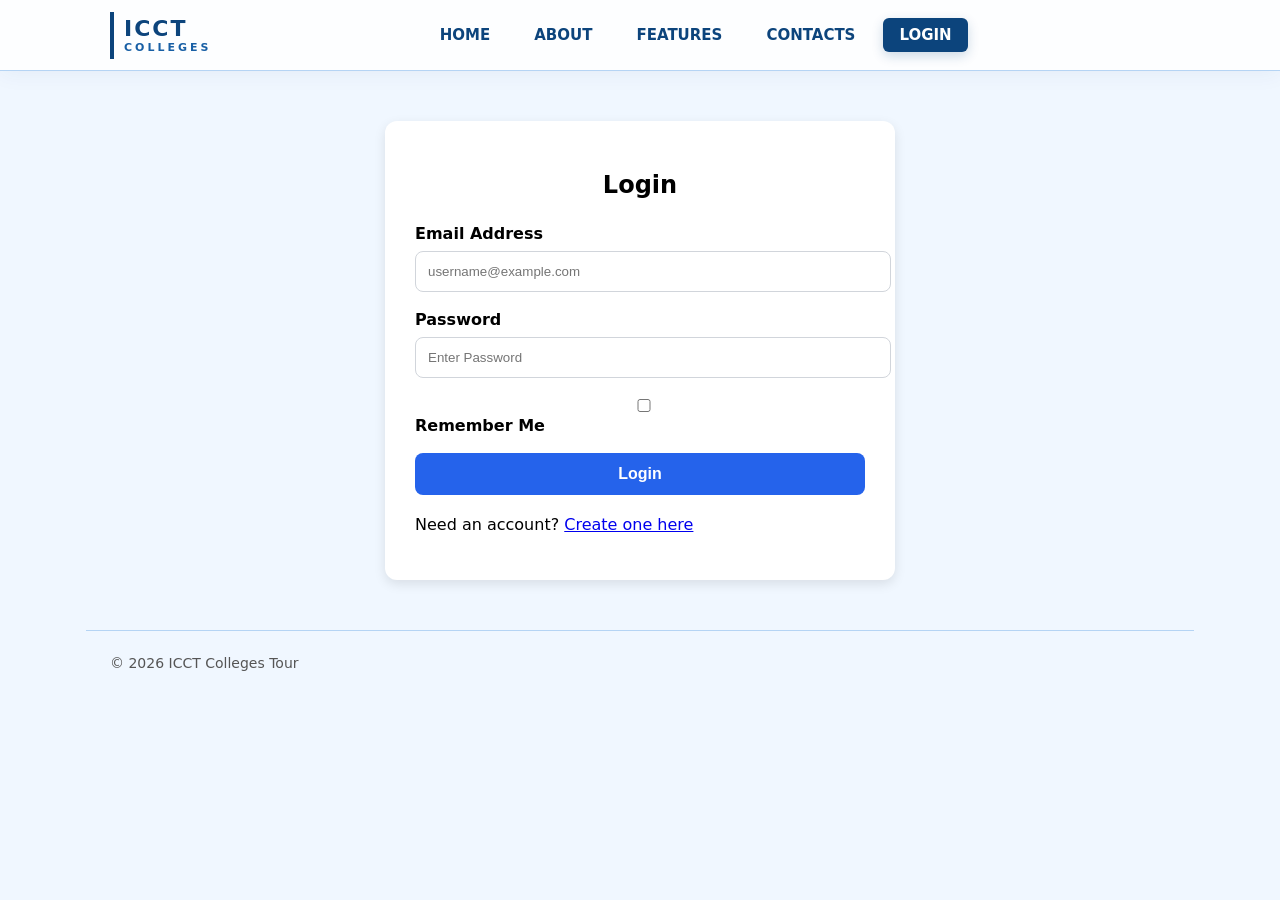
==== login.html @ 403d5530 "Add files via upload" ====
<!DOCTYPE html>
<html lang="en">
<head>
    <meta charset="UTF-8">
    <meta name="viewport" content="width=device-width, initial-scale=1.0">
    <title>Login</title>

    <link rel="stylesheet" href="layout.css">
</head>
<body>

<div class="page-shell">

    <header class="topbar">
        <div class="main-nav-bar">
            <div class="main-nav-container">

                <div class="logo">
                    <span class="logo-main">ICCT</span>
                    <span class="logo-sub">COLLEGES</span>
                </div>

                <nav class="nav">
                    <a href="index.html">HOME</a>
                    <a href="about.html">ABOUT</a>
                    <a href="features.html">FEATURES</a>
                    <a href="contact.html">CONTACTS</a>
                    <a href="login.html" class="active">LOGIN</a>
                </nav>

            </div>
        </div>
    </header>

    <main>

        <div class="login-container">

            <h2>Login</h2>

            <form id="loginForm">

                <div class="form-group">
                    <label>Email Address</label>
                    <input
                        type="email"
                        id="email"
                        placeholder="username@example.com"
                        required>
                </div>

                <div class="form-group">
                    <label>Password</label>
                    <input
                        type="password"
                        id="password"
                        placeholder="Enter Password"
                        required>
                </div>

                <div class="form-group">
                    <input type="checkbox" id="remember">
                    <label for="remember">Remember Me</label>
                </div>

                <button type="submit" class="btn btn-primary">
                    Login
                </button>

            </form>

            <p id="error-message"
               style="color:red;margin-top:15px;font-weight:bold;">
            </p>

            <p style="margin-top:20px;">
                Need an account?
                <a href="signup.html">Create one here</a>
            </p>

        </div>

    </main>

    <footer>
        <p>&copy; 2026 ICCT Colleges Tour</p>
    </footer>

</div>

<script src="auth.js"></script>
<script src="navbar.js"></script>

</body>
</html>
---- layout.css ----
body, 
.page-shell, 
main {
  background-color: #f0f7ff !important;
  font-family: system-ui, -apple-system, BlinkMacSystemFont, 'Segoe UI', Roboto, Oxygen, Ubuntu, Cantarell, sans-serif;
  margin: 0;
}

.hero {
  background: linear-gradient(135deg, #daeeff 0%, #edf5fc 100%);
  padding: 80px 24px;
  display: flex;
  flex-direction: column;
  align-items: center;
  justify-content: center;
  border-bottom: 1px solid #B5D4F4;
  text-align: center;
}

.hero h1 {
  max-width: 800px;
  font-size: 42px;
  font-weight: 800;
  letter-spacing: -0.02em;
  color: #0C447C;
  margin: 0 0 16px 0;
}

.hero p {
  max-width: 600px;
  font-size: 18px;
  line-height: 1.6;
  color: #185FA5;
  margin: 0;
}

.hero-actions {
  margin-top: 28px;
  display: flex;
  gap: 16px;
}

.button {
  display: inline-block;
  padding: 12px 24px;
  border-radius: 8px;
  font-weight: 600;
  text-decoration: none;
  font-size: 15px;
  transition: all 0.2s ease;
  box-shadow: 0 4px 12px rgba(12, 68, 124, 0.1);
}

.button.primary {
  background-color: #0C447C;
  color: #ffffff;
}

.button.primary:hover {
  background-color: #185FA5;
}

.button.secondary {
  background-color: #ffffff;
  color: #0C447C;
  border: 1px solid #B5D4F4;
}

.button.secondary:hover {
  background-color: #f0f7ff;
}

.cards-grid {
  display: grid;
  grid-template-columns: repeat(auto-fit, minmax(220px, 1fr));
  gap: 24px;
  padding: 24px 0;
}

.card {
  background-color: #ffffff;
  border: 1px solid #B5D4F4;
  border-radius: 12px;
  padding: 24px;
  transition: all 0.2s ease;
}

.card:hover {
  border-color: #185FA5;
  box-shadow: 0 12px 24px rgba(12, 68, 124, 0.12);
  transform: translateY(-2px);
}

.card h2, .card h3 {
  font-size: 20px;
  margin-top: 0;
  margin-bottom: 12px;
  color: #0C447C;
}

.card p {
  font-size: 14px;
  color: #555555;
  line-height: 1.6;
  margin: 0;
}

.topbar, 
body > nav {
  background: rgba(255, 255, 255, 0.85);
  backdrop-filter: blur(12px);
  -webkit-backdrop-filter: blur(12px);
  position: sticky;
  top: 0;
  z-index: 1000;
  box-shadow: 0 4px 20px rgba(12, 68, 124, 0.05);
  border-bottom: 1px solid #B5D4F4;
  padding: 0 24px;
}

.main-nav-container {
  display: flex;
  justify-content: space-between;
  align-items: center;
  max-width: 1060px;
  margin: 0 auto;
  width: 100%;
}

.nav, 
body > nav {
  max-width: 1060px;
  margin: 0 auto;
  height: 70px;
  display: flex;
  justify-content: flex-end;
  align-items: center;
  gap: 4px;
}

.nav a, 
body > nav a {
  color: #0C447C;
  font-size: 15px;
  font-weight: 600;
  padding: 8px 16px;
  margin: 0 4px;
  position: relative;
  text-decoration: none;
}

.nav a::after, 
body > nav a::after {
  content: '';
  position: absolute;
  bottom: 0;
  left: 50%;
  width: 0;
  height: 2px;
  background-color: #185FA5;
  transition: all 0.2s ease;
}

.nav a:hover, 
body > nav a:hover {
  color: #185FA5;
  text-decoration: none;
}

.nav a:hover::after, 
body > nav a:hover::after {
  width: 100%;
  left: 0;
}

.nav a.active, 
body > nav a.active {
  color: #ffffff !important;
  background-color: #0C447C;
  border-radius: 6px;
  box-shadow: 0 4px 12px rgba(12, 68, 124, 0.2);
}

.nav a.active::after, 
body > nav a.active::after {
  display: none;
}

.logo {
  display: flex;
  flex-direction: column;
  justify-content: center;
  line-height: 1;
  padding: 6px 10px;
  border-left: 4px solid #0C447C;
}

.logo:hover {
  transform: translateX(2px);
  transition: 0.2s ease;
}

.logo-main {
  font-size: 22px;
  font-weight: 900;
  letter-spacing: 2px;
  color: #0C447C;
}

.logo-sub {
  font-size: 11px;
  font-weight: 700;
  letter-spacing: 3px;
  color: #185FA5;
  margin-top: 2px;
}

.about-header {
  background: linear-gradient(135deg, #0C447C 0%, #185FA5 100%);
  color: #ffffff;
  padding: 80px 24px;
  text-align: center;
}

.about-header h1 {
  font-size: 42px;
  font-weight: 800;
  margin-top: 0;
  margin-bottom: 16px;
  letter-spacing: -0.02em;
}

.about-header p {
  max-width: 750px;
  font-size: 18px;
  margin: 0 auto;
  line-height: 1.6;
  color: #edf5fc;
}

.about-container {
  max-width: 1060px;
  margin: 40px auto;
  padding: 0 24px;
}

.about-section {
  background: #ffffff;
  border: 1px solid #B5D4F4;
  border-radius: 12px;
  padding: 32px;
  margin-bottom: 32px;
  box-shadow: 0 4px 12px rgba(12, 68, 124, 0.04);
}

.about-section h2 {
  font-size: 24px;
  color: #0C447C;
  margin-top: 0;
  margin-bottom: 16px;
}

.about-section p {
  font-size: 15px;
  color: #444444;
  line-height: 1.7;
  margin-bottom: 20px;
}

.about-section ul {
  list-style-type: none;
  padding-left: 0;
  margin: 0;
}

.about-section ul li {
  font-size: 15px;
  color: #444444;
  margin-bottom: 12px;
  position: relative;
  padding-left: 24px;
}

.about-section ul li::before {
  content: "✓";
  position: absolute;
  left: 0;
  color: #185FA5;
  font-weight: bold;
}

.mission-vision {
  display: grid;
  grid-template-columns: 1fr 1fr;
  gap: 24px;
  margin-bottom: 32px;
}

.mission-card, .vision-card {
  background: #ffffff;
  border: 1px solid #B5D4F4;
  border-left: 5px solid #0C447C;
  border-radius: 12px;
  padding: 32px;
  box-shadow: 0 4px 12px rgba(12, 68, 124, 0.04);
}

.mission-card h3, .vision-card h3 {
  font-size: 20px;
  color: #0C447C;
  margin-top: 0;
  margin-bottom: 12px;
}

.mission-card p, .vision-card p {
  font-size: 14px;
  color: #555555;
  line-height: 1.6;
  margin: 0;
}


@media (max-width: 900px) {
  .hero h1, .about-header h1 {
    font-size: 34px;
  }
  .hero p, .about-header p {
    font-size: 16px;
  }
}

@media (max-width: 768px) {
  .mission-vision {
    grid-template-columns: 1fr;
    gap: 16px;
  }
}

@media (max-width: 700px) {
  .topbar, 
  body > nav {
    padding: 16px;
    background: #ffffff;
  }
  
  .nav, 
  body > nav {
    height: auto;
    flex-direction: column;
    gap: 8px;
    justify-content: center;
  }
  
  .nav a, 
  body > nav a {
    width: 100%;
    text-align: center;
    padding: 12px;
    margin: 0;
    border-radius: 6px;
  }

  .nav a::after, 
  body > nav a::after {
    display: none;
  }

  .nav a:hover, 
  body > nav a:hover {
    background-color: #f0f7ff;
  }

  .hero, .about-header {
    padding: 50px 20px;
  }

  .hero h1, .about-header h1 {
    font-size: 28px;
  }

  .cards-grid {
    gap: 16px;
  }

  .about-container {
    margin: 24px auto;
  }

  .about-section, .mission-card, .vision-card, .team-section {
    padding: 20px;
  }
}

main {
  max-width: 1060px;
  margin: 40px auto;
  padding: 0 24px;
}

main h1 {
  font-size: 42px;
  font-weight: 800;
  letter-spacing: -0.02em;
  color: oklch(69.837% 0.1516 250.919);
  margin-top: 0;
  margin-bottom: 8px;
}

main .intro {
  font-size: 18px;
  line-height: 1.6;
  color: #185FA5;
  margin-bottom: 32px;
}

main ul {
  padding-left: 20px;
  line-height: 1.8;
  color: #444444;
}

.grid {
  display: grid;
  grid-template-columns: repeat(auto-fit, minmax(300px, 1fr));
  gap: 24px;
  margin-bottom: 40px;
}

.map-card iframe {
  width: 100%;
  height: 250px;
  border: 1px solid #B5D4F4;
  border-radius: 8px;
  margin-top: 12px;
}

.features-list {
  display: flex;
  flex-direction: column;
  gap: 32px;
}

.feature-images {
  display: flex;
  flex-direction: column;
  gap: 20px;
  margin-top: 16px;
}

.feature-images img {
  width: 100%;
  border-radius: 10px;
  border: 1px solid #B5D4F4;
}

.feature-images p {
  margin: 0 0 6px;
  font-weight: 600;
  color: #0C447C;
}

.login-container,
.signup-container {
  max-width: 450px;
  margin: 50px auto;
  padding: 30px;
  background: #fff;
  border-radius: 12px;
  box-shadow: 0 4px 12px rgba(0,0,0,0.1);
}

.login-container,
.signup-container{

    max-width:450px;
    margin:50px auto;
    padding:30px;

    background:#fff;

    border-radius:12px;

    box-shadow:0 4px 12px rgba(0,0,0,.1);
}

.login-container h2,
.signup-container h2{

    text-align:center;

    margin-bottom:25px;
}

.form-group{

    margin-bottom:18px;
}

label{

    display:block;

    margin-bottom:8px;

    font-weight:600;
}

input{

    width:100%;

    padding:12px;

    border:1px solid #d1d5db;

    border-radius:8px;

    outline:none;
}

input:focus{

    border-color:#2563eb;
}

footer {
  max-width: 1060px;
  margin: 40px auto 20px auto;
  padding: 24px;
  border-top: 1px solid #B5D4F4;
  display: flex;
  justify-content: space-between;
  align-items: center;
  flex-wrap: wrap;
  gap: 12px;
}

footer p {
  font-size: 14px;
  color: #555555;
  margin: 0;
}

footer a {
  color: #185FA5;
  text-decoration: none;
  font-weight: 600;
}

footer a:hover {
  text-decoration: underline;
}

@media (max-width: 700px) {
  main h1 {
    font-size: 28px;
  }
  main .intro {
    font-size: 16px;
  }
  .grid {
    grid-template-columns: 1fr;
    gap: 16px;
  }
  footer {
    flex-direction: column;
    text-align: center;
  }
}

.contact-container {
  max-width: 1060px;
  margin: 40px auto;
  padding: 0 24px;
}

.contact-intro {
  background: #ffffff;
  border: 1px solid #B5D4F4;
  border-radius: 12px;
  padding: 32px;
  margin-bottom: 32px;
  box-shadow: 0 4px 12px rgba(12, 68, 124, 0.04);
  text-align: center;
}

.contact-intro h1 {
  font-size: 36px;
  color: #0C447C;
  margin-top: 0;
  margin-bottom: 12px;
}

.contact-intro p {
  font-size: 16px;
  color: #185FA5;
  line-height: 1.6;
  margin: 0 auto;
  max-width: 700px;
}

.contact-grid {
  display: grid;
  grid-template-columns: repeat(auto-fit, minmax(280px, 1fr));
  gap: 24px;
  margin-bottom: 40px;
}

.contact-card {
  background: #ffffff;
  border: 1px solid #B5D4F4;
  border-top: 4px solid #0C447C;
  border-radius: 12px;
  padding: 24px;
  text-align: center;
  transition: transform 0.2s ease, box-shadow 0.2s ease;
  box-shadow: 0 4px 12px rgba(12, 68, 124, 0.04);
}

.contact-card:hover {
  transform: translateY(-3px);
  box-shadow: 0 8px 24px rgba(12, 68, 124, 0.1);
  border-color: #185FA5;
}

.contact-card h3 {
  font-size: 18px;
  color: #0C447C;
  margin-top: 0;
  margin-bottom: 8px;
  text-transform: uppercase;
  letter-spacing: 0.05em;
}

.contact-card p {
  font-size: 15px;
  color: #444444;
  margin: 0;
  font-weight: 500;
  word-break: break-all;
}

.faq-container {
  max-width: 800px;
  margin: 40px auto;
  padding: 0 24px;
}

.faq-header {
  text-align: center;
  margin-bottom: 40px;
}

.faq-header h1 {
  font-size: 36px;
  color: #0C447C;
  margin-top: 0;
  margin-bottom: 12px;
}

.faq-header p {
  font-size: 16px;
  color: #185FA5;
  margin: 0;
}

.faq-item {
  background: #ffffff;
  border: 1px solid #B5D4F4;
  border-radius: 12px;
  padding: 24px;
  margin-bottom: 16px;
  box-shadow: 0 4px 12px rgba(12, 68, 124, 0.04);
  transition: border-color 0.2s ease;
}

.faq-item:hover {
  border-color: #185FA5;
}

.faq-question {
  font-size: 18px;
  color: #0C447C;
  margin-top: 0;
  margin-bottom: 12px;
  font-weight: 700;
  display: flex;
  align-items: center;
}

.faq-question::before {
  content: "✦";
  color: #185FA5;
  margin-right: 10px;
  font-size: 14px;
}

.faq-answer {
  font-size: 15px;
  color: #444444;
  line-height: 1.6;
  margin: 0;
  padding-left: 20px;
}

.faq-team-list {
  margin: 12px 0 0 20px;
  padding-left: 20px;
  color: #555555;
  line-height: 1.7;
}

.faq-team-list li {
  margin-bottom: 6px;
  font-size: 14px;
}

@media (max-width: 700px) {
  .contact-intro h1,
  .faq-header h1 {
    font-size: 28px;
  }
  
  .contact-intro p,
  .faq-header p {
    font-size: 15px;
  }
  
  .contact-card,
  .faq-item {
    padding: 20px;
  }

  .faq-question {
    font-size: 16px;
  }
}

.btn{

    width:100%;

    padding:12px;

    border:none;

    border-radius:8px;

    cursor:pointer;

    font-size:16px;

    font-weight:600;
}

.btn-primary{

    background:#2563eb;

    color:#fff;
}

.btn-secondary{

    background:#475569;

    color:#fff;
}

.location-image {
  width: 100%;
  max-width: 800px;
  display: block;
  margin: 15px auto;
  border-radius: 12px;
  border: 1px solid #B5D4F4;
  box-shadow: 0 4px 12px rgba(12, 68, 124, 0.1);
}
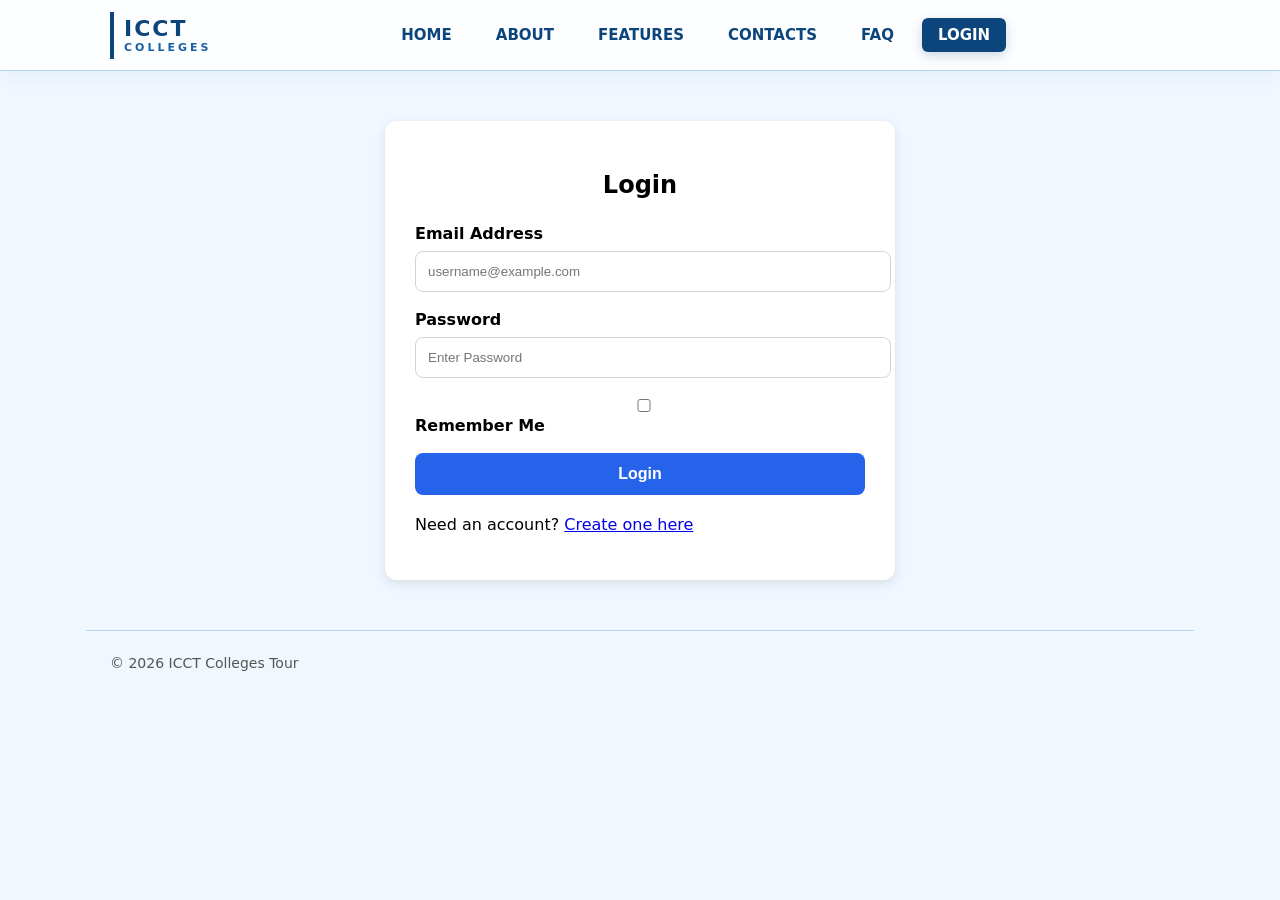
==== commit 44d3f889: "login.html" ====
--- a/login.html
+++ b/login.html
@@ -25,6 +25,7 @@
                     <a href="about.html">ABOUT</a>
                     <a href="features.html">FEATURES</a>
                     <a href="contact.html">CONTACTS</a>
+                    <a href="faq.html">FAQ</a>
                     <a href="login.html" class="active">LOGIN</a>
                 </nav>
 
@@ -92,4 +93,4 @@
 <script src="navbar.js"></script>
 
 </body>
-</html>+</html>
